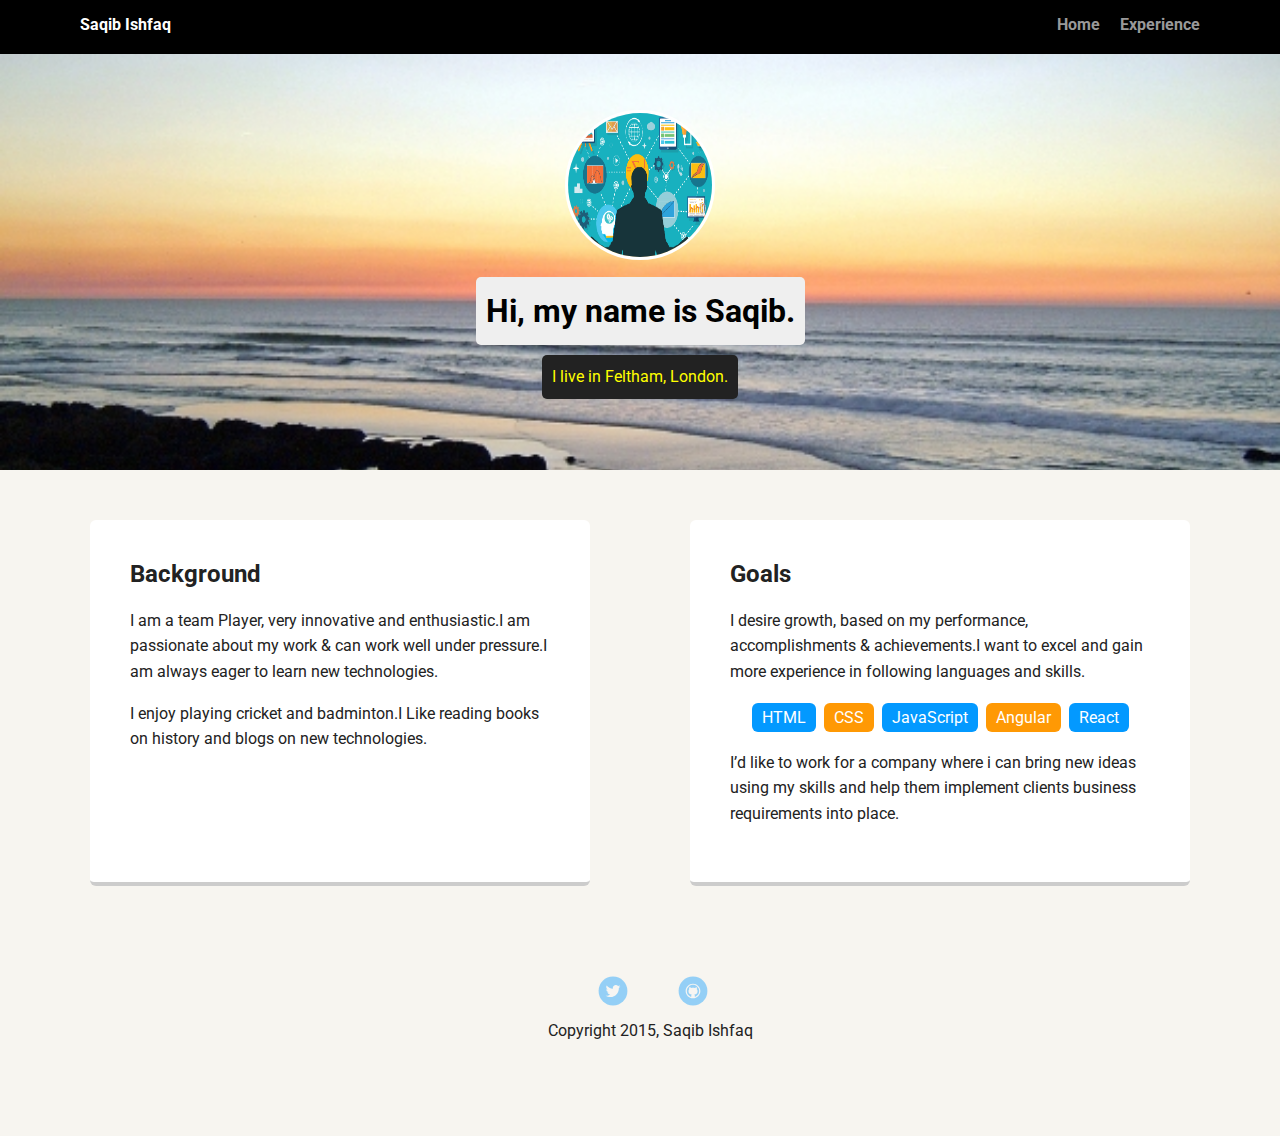
==== index.html @ 479607f6 "added 1st TD project" ====
<!doctype html>
<html lang="en">
<head>
  <meta charset="utf-8">
  <title>Saqib Ishfaq's Profile</title>
  <meta name="viewport" content="width=device-width, initial-scale=1.0">
  <link rel="stylesheet" href="styles.css">
  <link href="https://fonts.googleapis.com/css?family=Muli%7CRoboto:400,300,500,700,900" rel="stylesheet"></head>
  <body>

    <div class="main-nav">
        <ul class="nav">
          <li class="name">Saqib Ishfaq</li>
          <li><a href="#">Home</a></li>
          <li><a href="experience.html">Experience</a></li>
        </ul>
    </div>

    <header>
      <img src="images/me.jpg" alt="just being me" class="profile-image">
      <h1 class="tag name">Hi, my name is Saqib.</h1>
      <p class="tag location">I live in Feltham, London.</p>
    </header>

    <main class="flex">
      <div class="card">
        <h2>Background</h2>
        <p>I am a team Player, very innovative and enthusiastic.I am passionate about my work & can work well under pressure.I am always eager to learn new technologies.</p>
        <p>I enjoy playing cricket and badminton.I Like reading books on history and blogs on new technologies.</p>
      </div> 

      <div class="card">
        <h2>Goals</h2>
        <p> I desire growth, based on my performance, accomplishments & achievements.I want to excel and gain more experience in following languages and skills.</p>
        <ul class="skills">
          <li>HTML</li>
          <li>CSS</li>
          <li>JavaScript</li>
          <li>Angular</li>
          <li>React</li>
        </ul>
        <p>I’d like to work for a company where i can bring new ideas using my skills and help them implement clients business requirements into place.</p>
      </div> 

    </main>
    <footer>
      <ul>
        <li><a href="https://twitter.com/ZakIshfaq" class="social twitter" target= "_blank">Twitter</a></li>
        <li><a href="#" class="social linkedin">LinkedIn</a></li>
        <li><a href="https://github.com/zak1144" class="social github" target= "_blank">Github</a></li>
      </ul>
      <p class="copyright">Copyright 2015, Saqib Ishfaq</p>
    </footer>
  </body>
  </html>
---- styles.css ----
/* Global Layout Set-up */
* { 
  box-sizing: border-box;
}
  
body {
  margin: 0;
  padding: 0;
  text-align: center;
  font-family: 'Roboto', sans-serif;
  color: #222;
  background: #f7f5f0;
}
/* Link Styles */

a {
  text-decoration: none;
  color: #999;
}
a:hover {
  color: #6633ff;
}

/* Section Styles */

.main-nav {
  width: 100%;
  background: black;
  min-height: 30px;
  padding: 10px;
  position: fixed;
  text-align: center;
}
.nav {
  display: flex;
  justify-content: space-around;
  font-weight: 700;
  list-style-type: none;
  margin: 0 auto;
  padding: 0;
}

.nav .name {
    display: block;
    margin-right: auto;
    color: white;
}
.nav li {
  padding: 5px 10px 10px 10px;
}
.nav a {
  transition: all .5s;
}
.nav a:hover {
  color: white
}

header {
  text-align: center;
  background: url('images/sunset background.jpg') no-repeat top center ;
  background-size: cover;
  overflow: hidden;
  padding-top: 60px;
}
header {
  line-height: 1.5;
}
header .profile-image {
  margin-top: 50px;
  width: 150px;
  height: 150px;
  border-radius: 50%;
  border: 3px solid white;
  transition: all .5s;
}
header .profile-image:hover {
  transform: scale(1.2) rotate(360deg);
}
.tag { 
  background-color: #efefef;
  color: black;
  padding: 10px;
  border-radius: 5px;
  display: table;
  margin: 10px auto;
} 
.location {
  background-color: #222;
  color: yellow;
}
.card {
  margin: 30px;
  padding: 20px 40px 40px;
  max-width: 500px;
  text-align: left;
  background: #fff;
  border-bottom: 4px solid #ccc;
  border-radius: 6px;
  transition: all .5s;
}
.card:hover {
  border-color: #ff99ff;
}

ul.skills {
  padding: 0;
  text-align: center;
}

.skills li {
  border-radius: 6px;
  display: inline-block;
  background: #ff9904;
  color: white;
  padding: 5px 10px;
  margin: 2px;
}

.skills li:nth-child(odd) {
  background: #0399ff;
}

footer {
  width: 100%;
  min-height: 30px;
  padding: 20px 0 40px 20px;
}

footer .copyright {
  top: -8px;
  font-size: .75em;
}

footer ul {
  list-style-type: none;
  margin: 0;
  padding: 0;
}

footer ul li {
  display: inline-block;
}

a.social {
  display: inline-block;
  text-indent: -9999px;
  margin-left: 5px;
  width: 30px;
  height: 30px;
  background-size: 30px 30px;
  opacity: .4;
  transition: all .5s;
}
a.twitter {
  background-image: url(images/twitter.svg);
}
a.linkedin {
  background-image: url(images/linkedin.svg);
}
a.github {
  background-image: url(images/github.svg);
}
a.social:hover {
  opacity: 1;
}
.clearfix {
  clear: both;
}

/* Styles for larger screens */
@media screen and (min-width: 720px) {
  
  .flex {
      display: -ms-flexbox;      /* TWEENER - IE 10 */
      display: flex; 
      max-width: 1200px;
      -ms-flex-pack: distribute;
      justify-content: space-around;
      margin: 0 auto;
  }

  header {
    min-height: 470px;
  }

  .nav {
    max-width: 1200px;
    padding: 0 30px;
  }


  main {
    padding-top: 20px;
  }

  main p {
    line-height: 1.6em;
  }

  footer {
    font-size: 1.3em;
    max-width: 1200px;
    margin: 40px auto;
  }

}
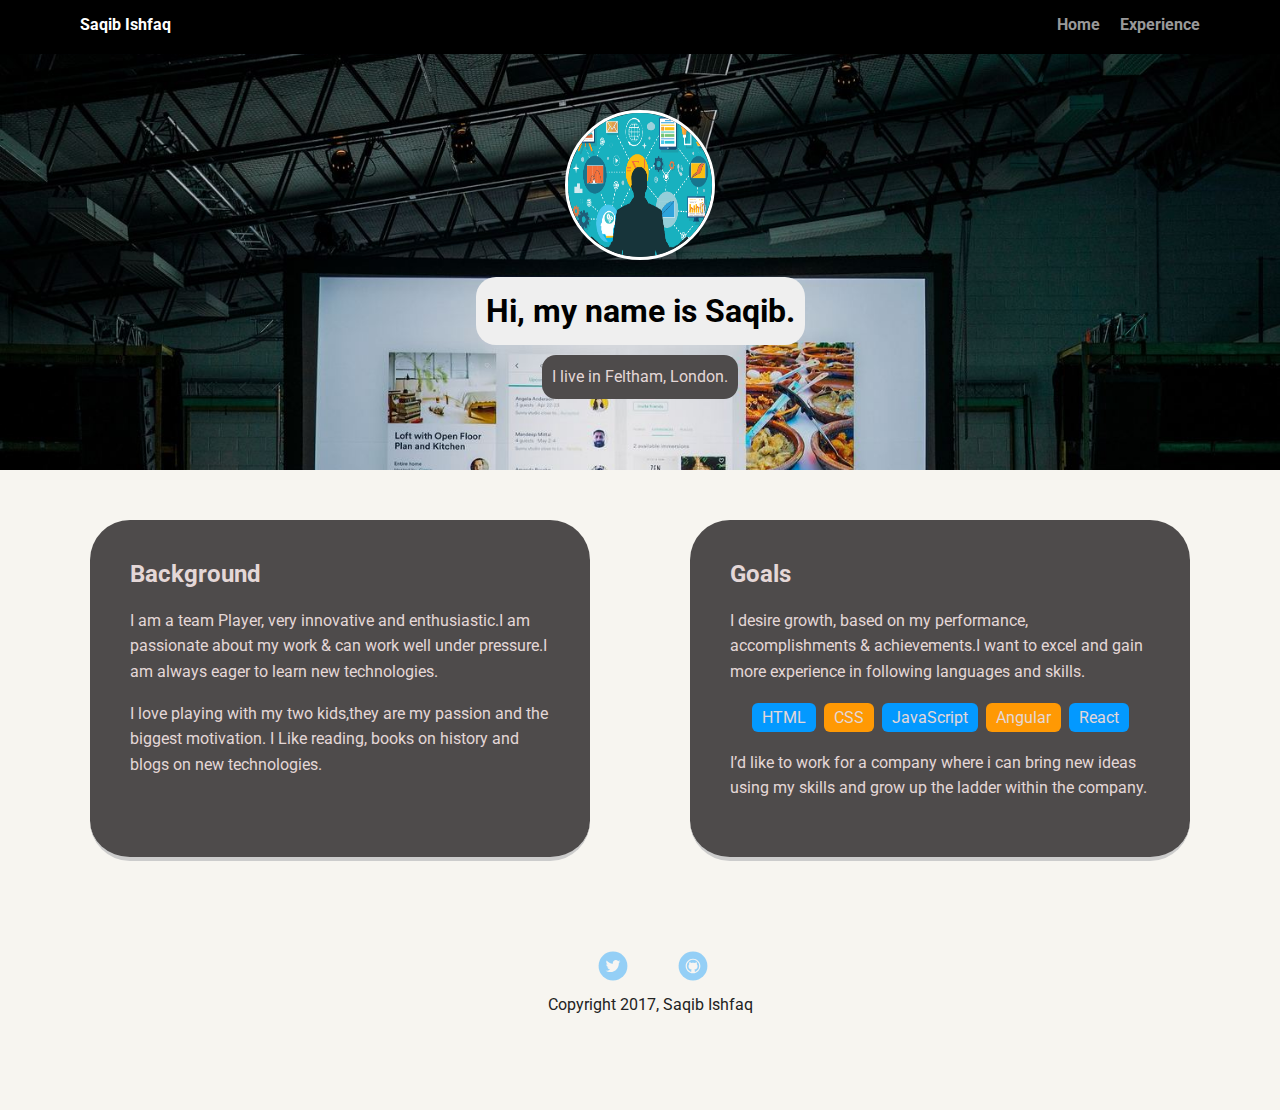
==== commit b80835fd: "one image addition" ====
--- a/index.html
+++ b/index.html
@@ -11,7 +11,7 @@
     <div class="main-nav">
         <ul class="nav">
           <li class="name">Saqib Ishfaq</li>
-          <li><a href="#">Home</a></li>
+          <li><a href="index.html">Home</a></li>
           <li><a href="experience.html">Experience</a></li>
         </ul>
     </div>
@@ -26,7 +26,7 @@
       <div class="card">
         <h2>Background</h2>
         <p>I am a team Player, very innovative and enthusiastic.I am passionate about my work & can work well under pressure.I am always eager to learn new technologies.</p>
-        <p>I enjoy playing cricket and badminton.I Like reading books on history and blogs on new technologies.</p>
+        <p>I love playing with my two kids,they are my passion and the biggest motivation. I Like reading, books on history and blogs on new technologies.</p>
       </div> 
 
       <div class="card">
@@ -39,7 +39,7 @@
           <li>Angular</li>
           <li>React</li>
         </ul>
-        <p>I’d like to work for a company where i can bring new ideas using my skills and help them implement clients business requirements into place.</p>
+        <p>I’d like to work for a company where i can bring new ideas using my skills and grow up the ladder within the company.</p>
       </div> 
 
     </main>
@@ -49,7 +49,7 @@
         <li><a href="#" class="social linkedin">LinkedIn</a></li>
         <li><a href="https://github.com/zak1144" class="social github" target= "_blank">Github</a></li>
       </ul>
-      <p class="copyright">Copyright 2015, Saqib Ishfaq</p>
+      <p class="copyright">Copyright 2017, Saqib Ishfaq</p>
     </footer>
   </body>
   </html>
--- a/styles.css
+++ b/styles.css
@@ -57,7 +57,7 @@
 
 header {
   text-align: center;
-  background: url('images/sunset background.jpg') no-repeat top center ;
+  background: url('images/background.jpg') no-repeat top center ;
   background-size: cover;
   overflow: hidden;
   padding-top: 60px;
@@ -76,26 +76,36 @@
 header .profile-image:hover {
   transform: scale(1.2) rotate(360deg);
 }
+main .uni-img{
+  width: 90px;
+  height: 90px;
+  border-radius: 50%;
+  float:right;
+  xpadding:20px 40px 40px 20px;
+ xmargin: 8px 0px 0px 15px;
+}
 .tag { 
   background-color: #efefef;
   color: black;
   padding: 10px;
-  border-radius: 5px;
+  border-radius: 20px;
   display: table;
   margin: 10px auto;
 } 
 .location {
-  background-color: #222;
-  color: yellow;
+  background-color: #4E4B4B;
+  color: rgb(228, 215, 215);
+  border-radius: 14px;
 }
 .card {
   margin: 30px;
   padding: 20px 40px 40px;
   max-width: 500px;
   text-align: left;
-  background: #fff;
+  background: #4E4B4B;
+  color: rgb(228, 215, 215);
   border-bottom: 4px solid #ccc;
-  border-radius: 6px;
+  border-radius: 40px;
   transition: all .5s;
 }
 .card:hover {
@@ -111,7 +121,7 @@
   border-radius: 6px;
   display: inline-block;
   background: #ff9904;
-  color: white;
+  color: rgb(228, 215, 215);
   padding: 5px 10px;
   margin: 2px;
 }
